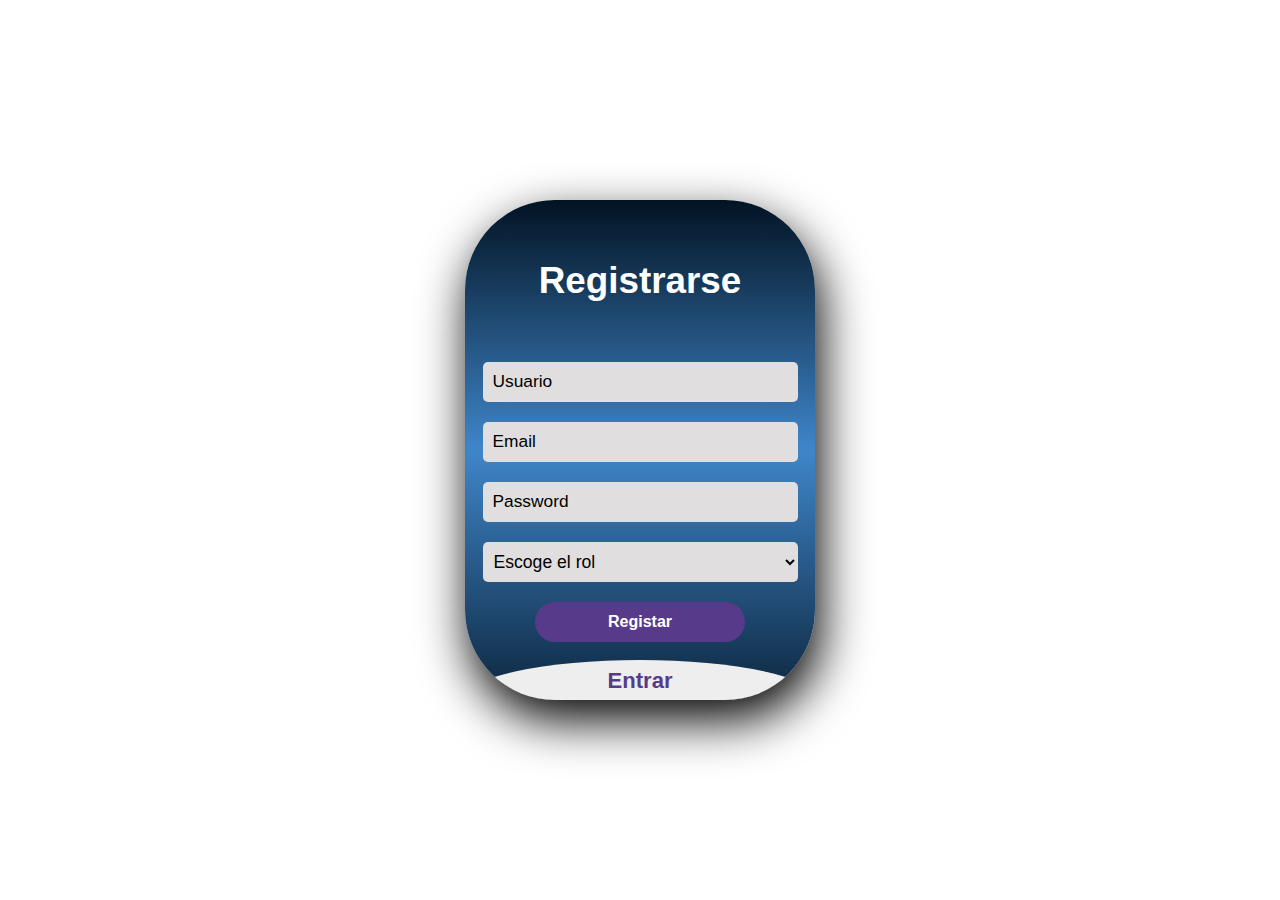
==== src/main/webapp/registro.html @ 1b48c8ef "login and register" ====
<!DOCTYPE html>
<html xmlns="http://www.w3.org/1999/html">
<head>
    <title>Slide Navbar</title>
    <link rel="stylesheet" type="text/css" href="esti.css">

</head>
<body>
<div class="main">
    <input type="checkbox" id="chk" aria-hidden="true">

    <div class="signup">
        <form>
            <label for="chk" aria-hidden="true"><font color="white"> Registrarse</font></label>
            <input type="text" name="txt" placeholder="Usuario" required="">
            <input type="email" name="email" placeholder="Email" required="">
            <input type="password" name="pswd" placeholder="Password" required="">
            <div class="select">
                <select name="select" placeholder="rol">
                    <option selected disabled>Escoge el rol</option>
                    <option value="value1">Administrador</option>
                    <option value="value2">Estudiante</option>
                    <option value="value3">Profesor</option>
                </select>
                <i></i>
            </div>
            <button>Registar</button>
        </form>
    </div>

    <div class="login">
        <form>
            <label for="chk" aria-hidden="true">Entrar</label>
            <input type="usuario" name="Usuario" placeholder="Usuario" required="">
            <input type="password" name="pswd" placeholder="Password" required="">
            <button>Login</button>
        </form>
    </div>
    <h1>Choose a book format</h1>
    <link rel="stylesheet" href="esti.css">

</div>
</body>
</html>
---- src/main/webapp/esti.css ----
*{
    margin: 0;
    padding: 0;
    box-sizing: border-box;
    text-decoration: none;
    font-family: 'Roboto', sans-serif;
}

body{
	margin: 0;
	padding: 0;
	display: flex;
	justify-content: center;
	align-items: center;
	min-height: 100vh;
	font-family: 'Jost', sans-serif;
	background: url("https://fondosmil.com/fondo/13700.jpg")no-repeat center/ cover;
}
.main{
	width: 350px;
	height: 500px;
	background: red;
	overflow: hidden;
    background: linear-gradient(to bottom, #021323, #3F86C9, #0D263E);	border-radius: 90px;
	box-shadow: 5px 20px 50px #000;
}
#chk{
	display: none;
}
.signup{
	position: relative;
	width:100%;
	height: 100%;
}
label{
	color: #fff;
	font-size: 2.3em;
	justify-content: center;
	display: flex;
	margin: 60px;
	font-weight: bold;
	cursor: pointer;
	transition: .5s ease-in-out;
}
input{
	width: 90%;
	height: 40px;
	background: #e0dede;
	justify-content: center;
	display: flex;
	margin: 20px auto;
	padding: 10px;
	border: none;
	outline: none;
	border-radius: 5px;
}
button{
	width: 60%;
	height: 40px;
	margin: 10px auto;
	justify-content: center;
	display: block;
	color: #fff;
	background: #573b8a;
	font-size: 1em;
	font-weight: bold;
	margin-top: 20px;
	outline: none;
	border: none;
	border-radius: 50px;
	transition: .2s ease-in;
	cursor: pointer;
}
button:hover{
	background: #6d44b8;
}
.login{
	height: 460px;
	background: #eee;
	border-radius: 60% / 10%;
	transform: translateY(-160px);
	transition: .8s ease-in-out;
}
.login label{
	color: #573b8a;
	transform: scale(.6);
}

#chk:checked ~ .login{
	transform: translateY(-500px);
}
#chk:checked ~ .login label{
	transform: scale(1);
}
#chk:checked ~ .signup label{
	transform: scale(.6);
}
select {
   position: relative;
   display: block;
   width: 90%;
   height: 40px;
   margin: 20px auto;
   font-family: 'Open Sans', 'Helvetica Neue', 'Segoe UI', 'Calibri', 'Arial', sans-serif;
   font-size: 1.1em;
   background: #e0dede;
   outline: none;
   border-radius: 5px;
   padding: 7px;
   border: none;
   outline: none;
}
::placeholder {
    color: black;
    font-size: 1.3em;
}
---- src/main/webapp/esti.css ----
*{
    margin: 0;
    padding: 0;
    box-sizing: border-box;
    text-decoration: none;
    font-family: 'Roboto', sans-serif;
}

body{
	margin: 0;
	padding: 0;
	display: flex;
	justify-content: center;
	align-items: center;
	min-height: 100vh;
	font-family: 'Jost', sans-serif;
	background: url("https://fondosmil.com/fondo/13700.jpg")no-repeat center/ cover;
}
.main{
	width: 350px;
	height: 500px;
	background: red;
	overflow: hidden;
    background: linear-gradient(to bottom, #021323, #3F86C9, #0D263E);	border-radius: 90px;
	box-shadow: 5px 20px 50px #000;
}
#chk{
	display: none;
}
.signup{
	position: relative;
	width:100%;
	height: 100%;
}
label{
	color: #fff;
	font-size: 2.3em;
	justify-content: center;
	display: flex;
	margin: 60px;
	font-weight: bold;
	cursor: pointer;
	transition: .5s ease-in-out;
}
input{
	width: 90%;
	height: 40px;
	background: #e0dede;
	justify-content: center;
	display: flex;
	margin: 20px auto;
	padding: 10px;
	border: none;
	outline: none;
	border-radius: 5px;
}
button{
	width: 60%;
	height: 40px;
	margin: 10px auto;
	justify-content: center;
	display: block;
	color: #fff;
	background: #573b8a;
	font-size: 1em;
	font-weight: bold;
	margin-top: 20px;
	outline: none;
	border: none;
	border-radius: 50px;
	transition: .2s ease-in;
	cursor: pointer;
}
button:hover{
	background: #6d44b8;
}
.login{
	height: 460px;
	background: #eee;
	border-radius: 60% / 10%;
	transform: translateY(-160px);
	transition: .8s ease-in-out;
}
.login label{
	color: #573b8a;
	transform: scale(.6);
}

#chk:checked ~ .login{
	transform: translateY(-500px);
}
#chk:checked ~ .login label{
	transform: scale(1);
}
#chk:checked ~ .signup label{
	transform: scale(.6);
}
select {
   position: relative;
   display: block;
   width: 90%;
   height: 40px;
   margin: 20px auto;
   font-family: 'Open Sans', 'Helvetica Neue', 'Segoe UI', 'Calibri', 'Arial', sans-serif;
   font-size: 1.1em;
   background: #e0dede;
   outline: none;
   border-radius: 5px;
   padding: 7px;
   border: none;
   outline: none;
}
::placeholder {
    color: black;
    font-size: 1.3em;
}
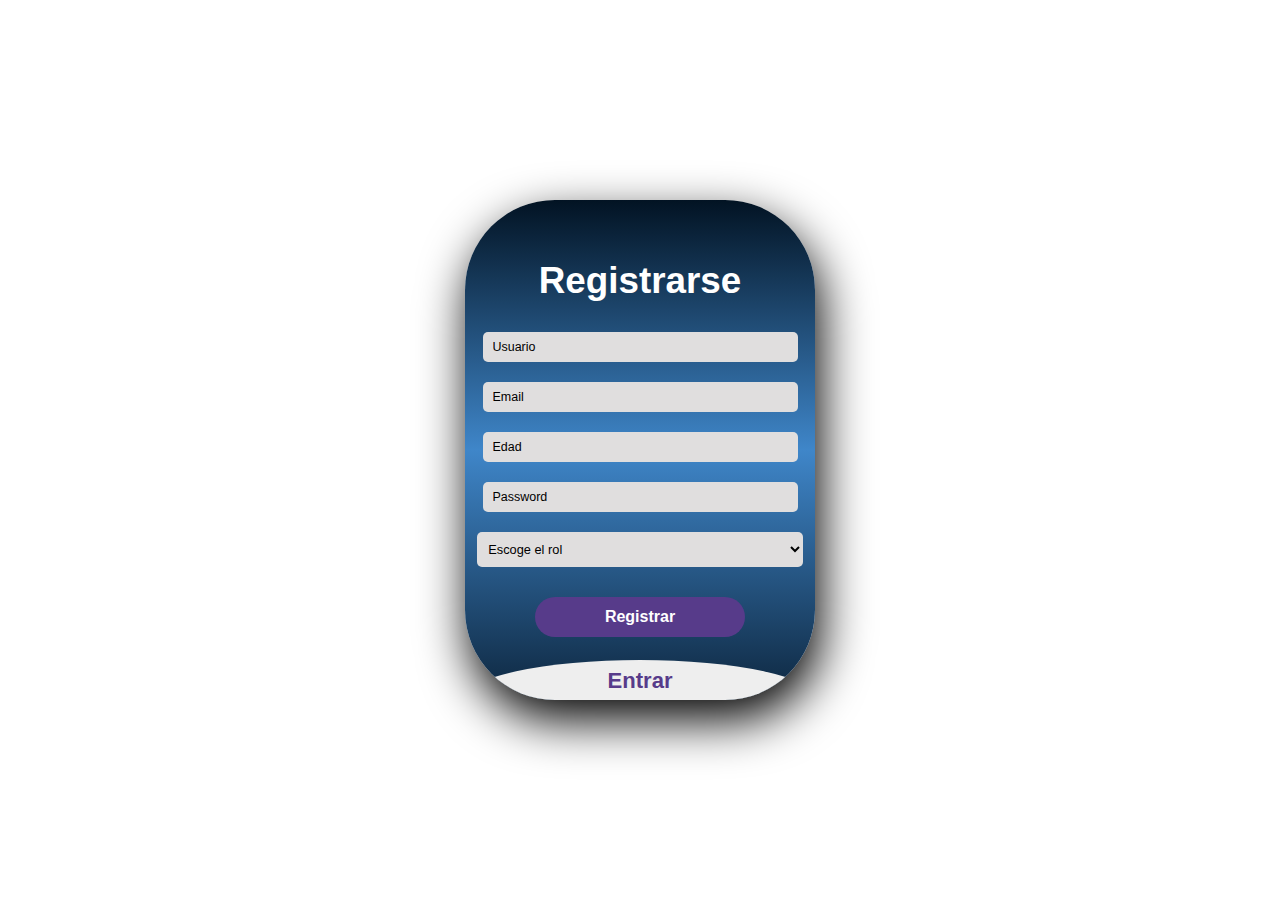
==== commit 161fbe88: "interfaz" ====
--- a/src/main/webapp/registro.html
+++ b/src/main/webapp/registro.html
@@ -14,26 +14,28 @@
             <label for="chk" aria-hidden="true"><font color="white"> Registrarse</font></label>
             <input type="text" name="txt" placeholder="Usuario" required="">
             <input type="email" name="email" placeholder="Email" required="">
+            <input type="edad" name="edad" placeholder="Edad" required="">
             <input type="password" name="pswd" placeholder="Password" required="">
             <div class="select">
                 <select name="select" placeholder="rol">
                     <option selected disabled>Escoge el rol</option>
                     <option value="value1">Administrador</option>
-                    <option value="value2">Estudiante</option>
-                    <option value="value3">Profesor</option>
+                    <option value="value2">Proponente</option>
+                    <option value="value3">Estudiante</option>
+                    <option value="value4">Profesor</option>
                 </select>
                 <i></i>
             </div>
-            <button>Registar</button>
+            <button action="#{userBean.addUser()}">Registrar</button>
         </form>
     </div>
 
     <div class="login">
         <form>
             <label for="chk" aria-hidden="true">Entrar</label>
-            <input type="usuario" name="Usuario" placeholder="Usuario" required="">
-            <input type="password" name="pswd" placeholder="Password" required="">
-            <button>Login</button>
+            <input type="" name="Usuario" placeholder="Usuario" required="">
+            <input type="password" name="pswd" formaction="{userBean.password}" placeholder="Password" required="">
+            <button action="{userBean.loginUser()}">Login</button>
         </form>
     </div>
     <h1>Choose a book format</h1>
--- a/src/main/webapp/esti.css
+++ b/src/main/webapp/esti.css
@@ -44,7 +44,7 @@
 }
 input{
 	width: 90%;
-	height: 40px;
+	height: 30px;
 	background: #e0dede;
 	justify-content: center;
 	display: flex;
@@ -53,11 +53,13 @@
 	border: none;
 	outline: none;
 	border-radius: 5px;
+	transform: translateY(-30px);
+	font-size: 0.6em;
 }
 button{
 	width: 60%;
 	height: 40px;
-	margin: 10px auto;
+	margin: 5px auto;
 	justify-content: center;
 	display: block;
 	color: #fff;
@@ -70,6 +72,7 @@
 	border-radius: 50px;
 	transition: .2s ease-in;
 	cursor: pointer;
+	transform: translateY(-20px);
 }
 button:hover{
 	background: #6d44b8;
@@ -98,19 +101,19 @@
 select {
    position: relative;
    display: block;
-   width: 90%;
-   height: 40px;
+   width: 93%;
+   height: 35px;
    margin: 20px auto;
    font-family: 'Open Sans', 'Helvetica Neue', 'Segoe UI', 'Calibri', 'Arial', sans-serif;
-   font-size: 1.1em;
+   font-size: 0.8em;
    background: #e0dede;
    outline: none;
    border-radius: 5px;
    padding: 7px;
    border: none;
    outline: none;
+   transform: translateY(-30px);
 }
 ::placeholder {
     color: black;
     font-size: 1.3em;
-}--- a/src/main/webapp/esti.css
+++ b/src/main/webapp/esti.css
@@ -44,7 +44,7 @@
 }
 input{
 	width: 90%;
-	height: 40px;
+	height: 30px;
 	background: #e0dede;
 	justify-content: center;
 	display: flex;
@@ -53,11 +53,13 @@
 	border: none;
 	outline: none;
 	border-radius: 5px;
+	transform: translateY(-30px);
+	font-size: 0.6em;
 }
 button{
 	width: 60%;
 	height: 40px;
-	margin: 10px auto;
+	margin: 5px auto;
 	justify-content: center;
 	display: block;
 	color: #fff;
@@ -70,6 +72,7 @@
 	border-radius: 50px;
 	transition: .2s ease-in;
 	cursor: pointer;
+	transform: translateY(-20px);
 }
 button:hover{
 	background: #6d44b8;
@@ -98,19 +101,19 @@
 select {
    position: relative;
    display: block;
-   width: 90%;
-   height: 40px;
+   width: 93%;
+   height: 35px;
    margin: 20px auto;
    font-family: 'Open Sans', 'Helvetica Neue', 'Segoe UI', 'Calibri', 'Arial', sans-serif;
-   font-size: 1.1em;
+   font-size: 0.8em;
    background: #e0dede;
    outline: none;
    border-radius: 5px;
    padding: 7px;
    border: none;
    outline: none;
+   transform: translateY(-30px);
 }
 ::placeholder {
     color: black;
     font-size: 1.3em;
-}